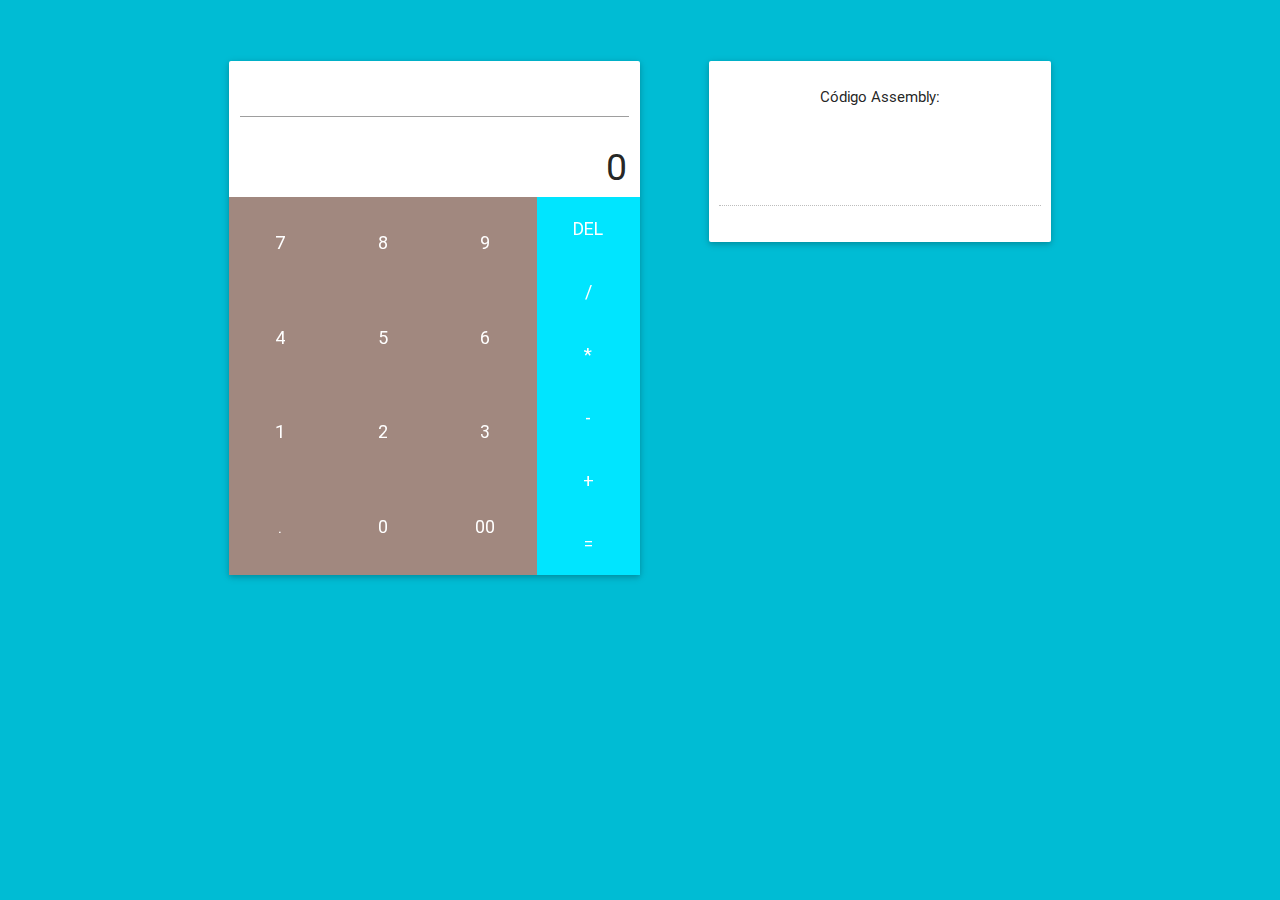
==== index.html @ bdf87f4d "Initial commit" ====
<!DOCTYPE html>
<html lang="en">

<head>
    <meta charset="UTF-8">
    <meta name="viewport" content="width=device-width, inital-scale=1">
    <title>Calculator</title>
    <!--Import Google Icon Font-->
    <link href="http://fonts.googleapis.com/icon?family=Material+Icons" rel="stylesheet">
    <!--Import materialize.css-->
    <link type="text/css" rel="stylesheet" href="css/materialize.min.css" media="screen,projection" />
    <link rel="stylesheet" href="css/styles.css" />
</head>
<!--test-->

<body class="cyan accent-5">
    <div class="calculator">
        <div class="container">
            <div class="row">
                <div class="col s12"></div>
                <div class="col s6 card-panel">
                    <form action="#" method="post">
                        <div id="screens" class="">
                            <div class="padding10 col s12">
                                <input type="text" name="display" id="display" value="">
                            </div>
                            <div class="col s12" id="results">
                                <p>0</p>
                            </div>
                        </div>
                    </form>

                    <div id="buttons" class="center-align">
                        <div class="col s9 brown lighten-2" id="numbers">
                            <div class='col s4 hoverable button waves-effect waves-light'>
                                <p>7</p>
                            </div>
                            <div class='col s4 hoverable button waves-effect waves-light'>
                                <p>8</p>
                            </div>
                            <div class='col s4 hoverable button waves-effect waves-light'>
                                <p>9</p>
                            </div>
                            <div class='col s4 hoverable button waves-effect waves-light'>
                                <p>4</p>
                            </div>
                            <div class='col s4 hoverable button waves-effect waves-light'>
                                <p>5</p>
                            </div>
                            <div class='col s4 hoverable button waves-effect waves-light'>
                                <p>6</p>
                            </div>
                            <div class='col s4 hoverable button waves-effect waves-light'>
                                <p>1</p>
                            </div>
                            <div class='col s4 hoverable button waves-effect waves-light'>
                                <p>2</p>
                            </div>
                            <div class='col s4 hoverable button waves-effect waves-light'>
                                <p>3</p>
                            </div>
                            <div class='col s4 hoverable button waves-effect waves-light'>
                                <p>.</p>
                            </div>
                            <div class='col s4 hoverable button waves-effect waves-light'>
                                <p>0</p>
                            </div>
                            <div class='col s4 hoverable button waves-effect waves-light'>
                                <p>00</p>
                            </div>
                        </div>
                        <!-- end numbers div -->

                        <div class="col s3 cyan accent-3" id="operators">
                            <div class="col s12 hoverable button waves-effect waves-light">
                                <p>DEL</p>
                            </div>
                            <div class="col s12 hoverable button waves-effect waves-light">
                                <p>/</p>
                            </div>
                            <div class="col s12 hoverable button waves-effect waves-light">
                                <p>*</p>
                            </div>
                            <div class="col s12 hoverable button waves-effect waves-light">
                                <p>-</p>
                            </div>
                            <div class="col s12 hoverable button waves-effect waves-light">
                                <p>+</p>
                            </div>
                            <div class="col s12 hoverable button waves-effect waves-light">
                                <p>=</p>
                            </div>
                        </div>
                        <!-- end operators div -->
                    </div>
                    <!-- end buttons div -->

                </div>
                <div class="col s1" id="blank">
                </div>
                <div class="col s5 card-panel" id="code">
                    <p class="center">Código Assembly:</p>
                    <form action="#" method="#">
                        <textarea class="materialize-textarea" name="assembly" id="assembly" cols="40" rows="20" disabled></textarea>
                    </form>
                </div>


            </div>
            <div class="col s12"></div>


        </div>
    </div>

    </div>
    <!--Import jQuery before materialize.js-->
    <script type="text/javascript" src="https://code.jquery.com/jquery-2.1.1.min.js"></script>
    <script type="text/javascript" src="js/materialize.min.js"></script>
    <script type="text/javascript" src="js/script.js"></script>
</body>

</html>
---- css/styles.css ----
.calculator .container {
    margin: 60px auto;
    width: 800px;
}

.calculator .container .card-panel {
    margin: 0;
    padding: 0
}

#screens p,
#screeens input {
    margin: 2px;
    text-align: right;
}

#screens #display {
    font-size: 1.5em;
}

.padding10 {
    padding-top: 10px !important;
    font-size: 1.5em;
}

#code {
    padding: 10px;
    height: 100%;
}

#screens #results {
    font-size: 2.5em
}

#buttons {
    font-size: 1.2em;
    color: white
}

#buttons #numbers {
    padding: 0
}

#buttons #numbers .col {
    height: 94.5px;
    line-height: 55px
}

#buttons #numbers .col .button {
    width: 100%
}

#buttons #operators {
    padding: 0
}

#buttons #operators p {
    margin: 18px auto !important;
    line-height: 27px !important
}
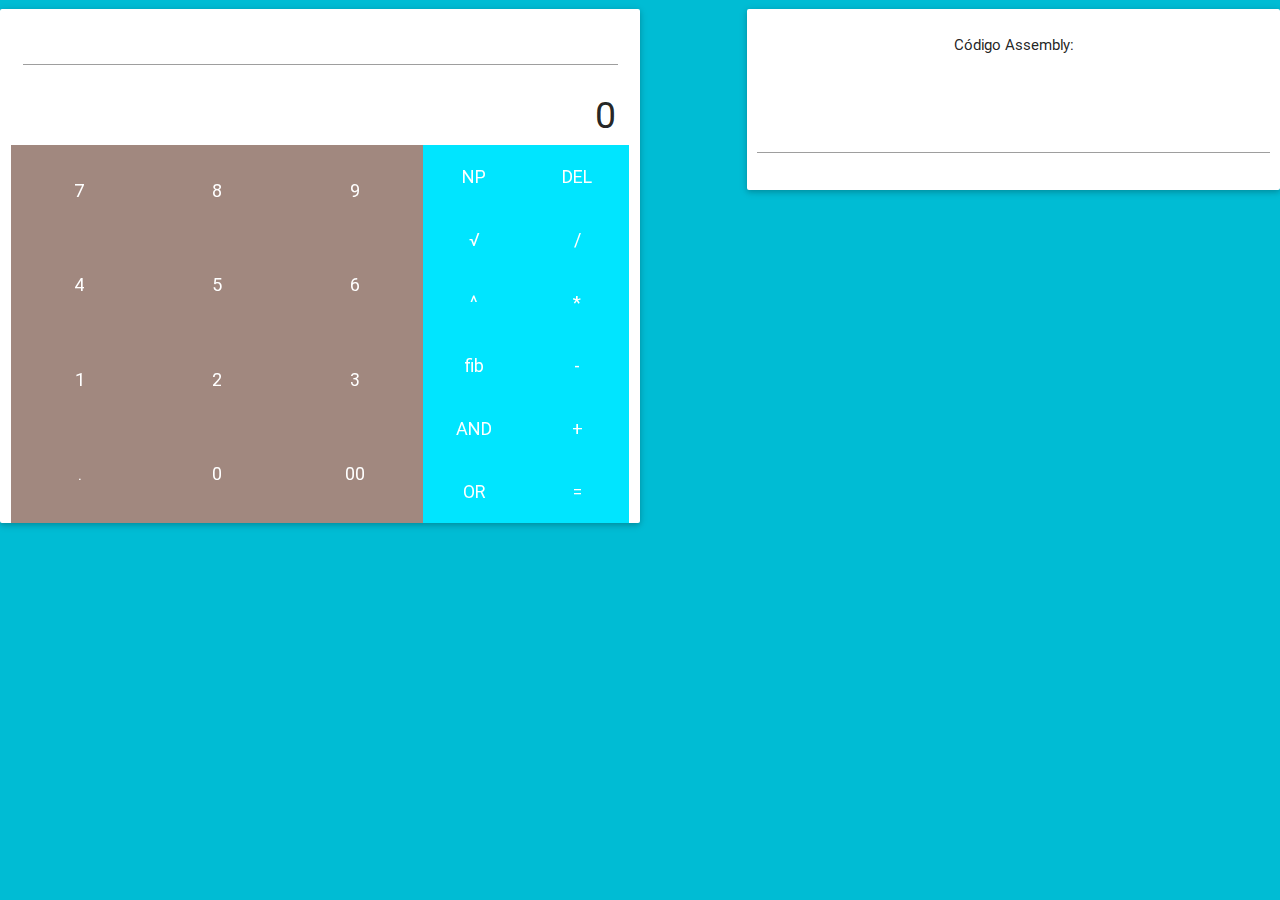
==== commit 8ed4c6b3: "com bugs ainda" ====
--- a/index.html
+++ b/index.html
@@ -15,7 +15,7 @@
 
 <body class="cyan accent-5">
     <div class="calculator">
-        <div class="container">
+        <div class="---container">
             <div class="row">
                 <div class="col s12"></div>
                 <div class="col s6 card-panel">
@@ -31,7 +31,7 @@
                     </form>
 
                     <div id="buttons" class="center-align">
-                        <div class="col s9 brown lighten-2" id="numbers">
+                        <div class="col s8 brown lighten-2" id="numbers">
                             <div class='col s4 hoverable button waves-effect waves-light'>
                                 <p>7</p>
                             </div>
@@ -71,7 +71,27 @@
                         </div>
                         <!-- end numbers div -->
 
-                        <div class="col s3 cyan accent-3" id="operators">
+                        <div class="col s2 cyan accent-3" id="operators">
+                            <div class="col s12 hoverable button waves-effect waves-light">
+                                <p>NP</p>
+                            </div>
+                            <div class="col s12 hoverable button waves-effect waves-light">
+                                <p>√</p>
+                            </div>
+                            <div class="col s12 hoverable button waves-effect waves-light">
+                                <p>^</p>
+                            </div>
+                            <div class="col s12 hoverable button waves-effect waves-light">
+                                <p>fib</p>
+                            </div>
+                            <div class="col s12 hoverable button waves-effect waves-light">
+                                <p>AND</p>
+                            </div>
+                            <div class="col s12 hoverable button waves-effect waves-light">
+                                <p>OR</p>
+                            </div>
+                        </div>
+                        <div class="col s2 cyan accent-3" id="operators">
                             <div class="col s12 hoverable button waves-effect waves-light">
                                 <p>DEL</p>
                             </div>
@@ -101,7 +121,7 @@
                 <div class="col s5 card-panel" id="code">
                     <p class="center">Código Assembly:</p>
                     <form action="#" method="#">
-                        <textarea class="materialize-textarea" name="assembly" id="assembly" cols="40" rows="20" disabled></textarea>
+                        <textarea class="materialize-textarea" name="assembly" id="assembly" cols="400" rows="200"></textarea>
                     </form>
                 </div>
 
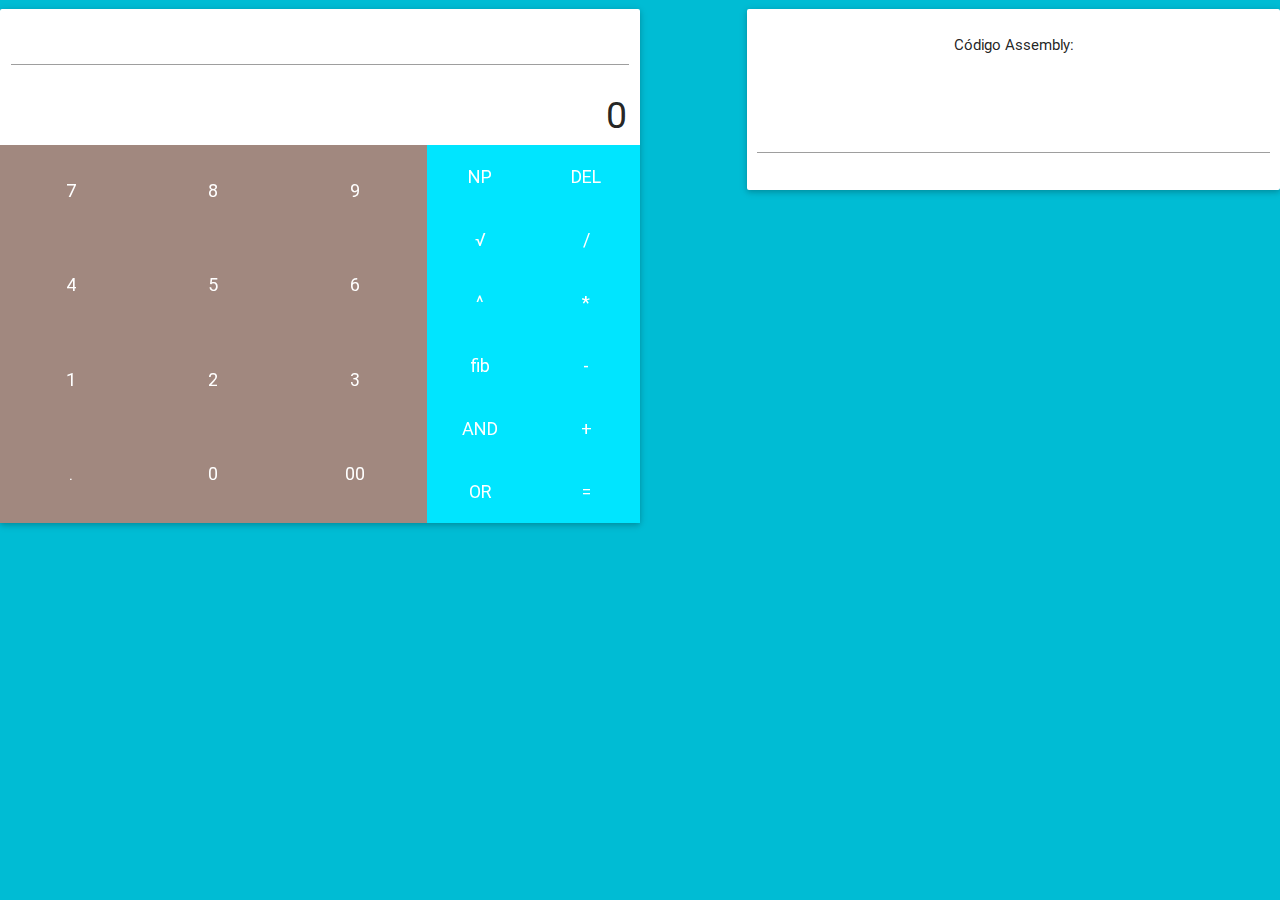
==== commit 217bb99c: "última versão antes de apresentar" ====
--- a/index.html
+++ b/index.html
@@ -18,8 +18,9 @@
         <div class="---container">
             <div class="row">
                 <div class="col s12"></div>
-                <div class="col s6 card-panel">
+                <div class="col s6 card-panel" id="card-panel">
                     <form action="#" method="post">
+                        <input type="hidden" name="i_np" id="i_np" value="0">
                         <div id="screens" class="">
                             <div class="padding10 col s12">
                                 <input type="text" name="display" id="display" value="">
@@ -72,7 +73,7 @@
                         <!-- end numbers div -->
 
                         <div class="col s2 cyan accent-3" id="operators">
-                            <div class="col s12 hoverable button waves-effect waves-light">
+                            <div class="col s12 hoverable button waves-effect waves-light" id="np">
                                 <p>NP</p>
                             </div>
                             <div class="col s12 hoverable button waves-effect waves-light">
--- a/css/styles.css
+++ b/css/styles.css
@@ -6,6 +6,11 @@
 .calculator .container .card-panel {
     margin: 0;
     padding: 0
+}
+
+#card-panel {
+    padding-right: 0px;
+    padding-left: 0px;
 }
 
 #screens p,
